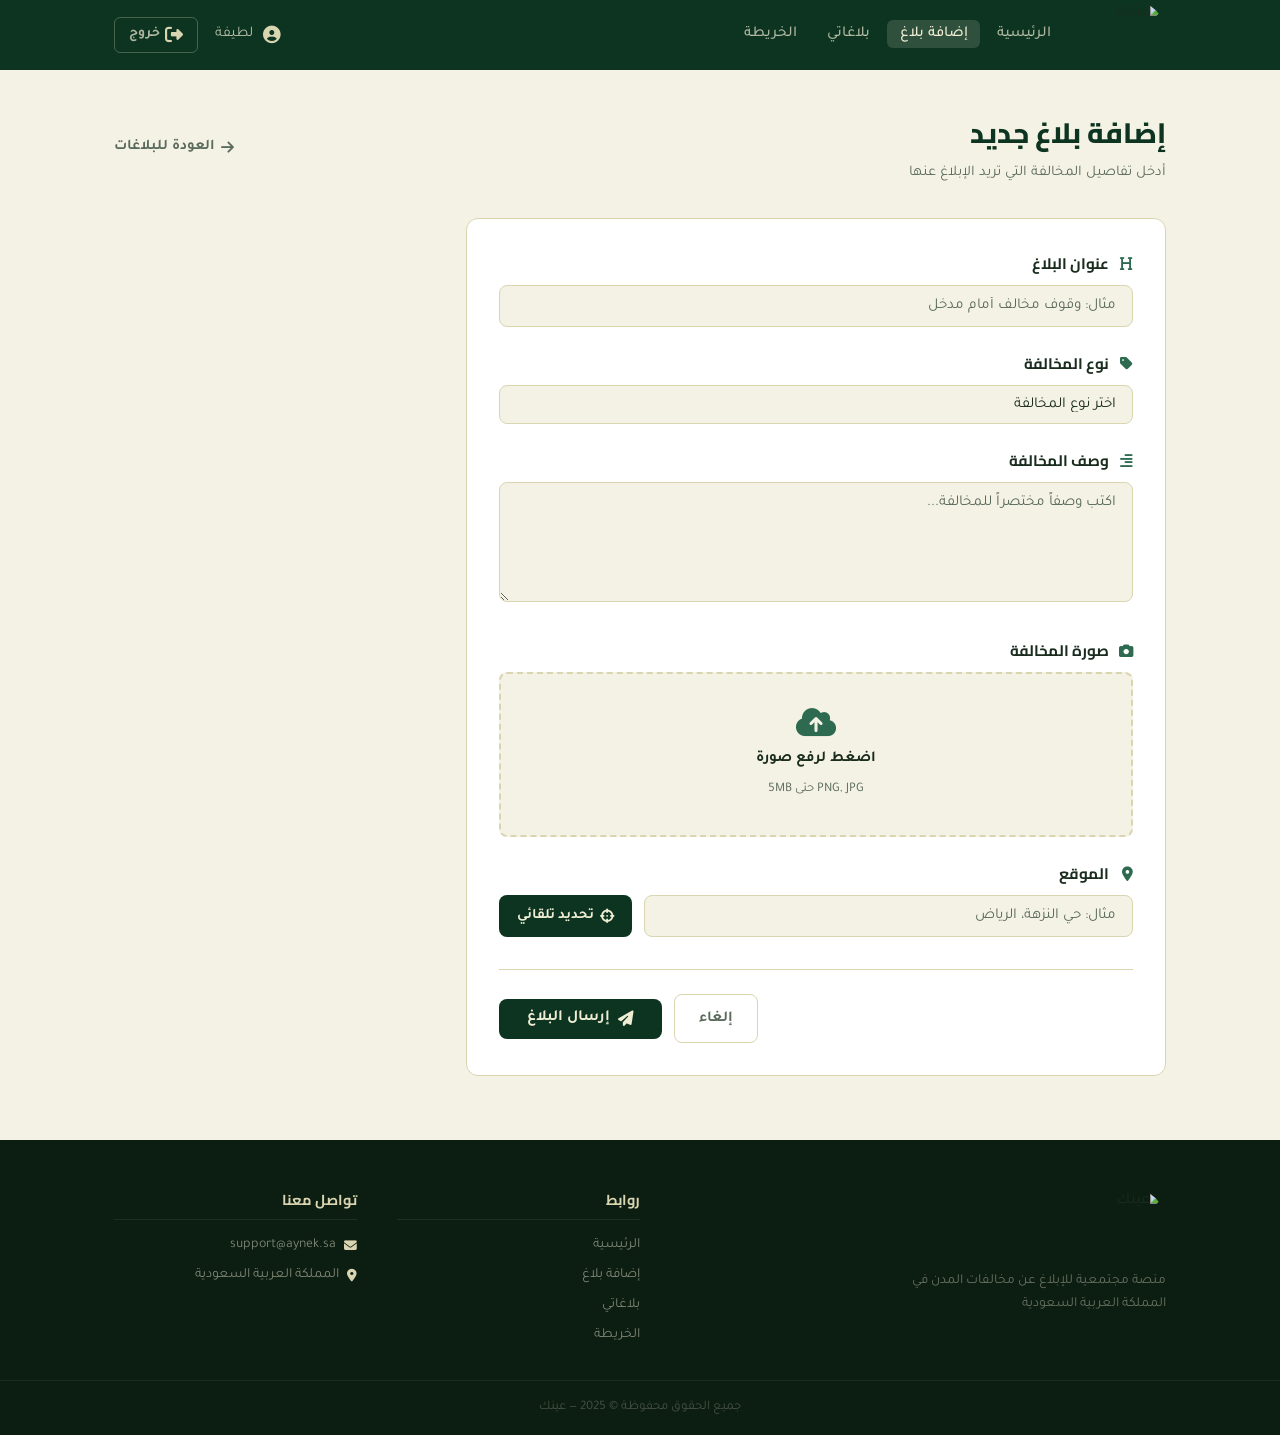
==== Pages/create-report.html @ a090e620 "index-reportlist-addreport" ====
<!DOCTYPE html>
<html lang="ar" dir="rtl">
    <head>
        <meta charset="UTF-8" />
        <meta name="viewport" content="width=device-width, initial-scale=1.0"/>
        <title>عينك — إضافة بلاغ</title>
        <link rel="stylesheet" href="../CSS/main.css"/>
        <link rel="stylesheet" href="../CSS/create-report.css"/>
        <link rel="stylesheet" href="https://cdnjs.cloudflare.com/ajax/libs/font-awesome/6.5.0/css/all.min.css"/>
        <link href="https://fonts.googleapis.com/css2?family=Tajawal:wght@400;500;700&family=Cairo:wght@700;800&display=swap" rel="stylesheet"/>
    </head>
    <body>

        <!-- NAVBAR -->
        <nav class="navbar">
            <div class="nav-inner">
                <a href="index.html" class="logo">
                    <img src="../Images/logo.png" alt="عينك"/>
                </a>
                <ul class="nav-links">
                    <li><a href="index.html">الرئيسية</a></li>
                    <li><a href="create-report.html" class="active">إضافة بلاغ</a></li>
                    <li><a href="my-reports.html">بلاغاتي</a></li>
                    <li><a href="map.html">الخريطة</a></li>
                </ul>
                <div class="nav-user">
                    <i class="fa-solid fa-circle-user"></i>
                    <span>لطيفة</span>
                    <a href="index.html" class="btn-logout">
                        <i class="fa-solid fa-right-from-bracket"></i> خروج
                    </a>
                </div>
                <button class="burger" id="burger">
                    <i class="fa-solid fa-bars"></i>
                </button>
            </div>
            <div class="mobile-nav" id="mobileNav">
                <a href="dashboard.html">الرئيسية</a>
                <a href="create-report.html">إضافة بلاغ</a>
                <a href="my-reports.html">بلاغاتي</a>
                <a href="map.html">الخريطة</a>
                <a href="index.html" class="btn-logout-mobile">خروج</a>
            </div>
        </nav>

        <!-- PAGE CONTENT -->
        <main class="page-main">
            <div class="container">

                <!-- Page Header -->
                <div class="page-header">
                    <div>
                        <h1>إضافة بلاغ جديد</h1>
                        <p>أدخل تفاصيل المخالفة التي تريد الإبلاغ عنها</p>
                    </div>
                    <a href="my-reports.html" class="btn-back">
                        <i class="fa-solid fa-arrow-right"></i> العودة للبلاغات
                    </a>
                </div>

                <!-- Form -->
                <div class="form-wrapper">
                    <form action="my-reports.html" method="get">

                        <!-- Title -->
                        <div class="form-group">
                            <label for="title">
                                <i class="fa-solid fa-heading"></i> عنوان البلاغ
                            </label>
                            <input
                                type="text"
                                id="title"
                                name="title"
                                placeholder="مثال: وقوف مخالف أمام مدخل"
                            />
                        </div>

                        <!-- Category -->
                        <div class="form-group">
                            <label for="category">
                                <i class="fa-solid fa-tag"></i> نوع المخالفة
                            </label>
                            <select id="category" name="category">
                                <option value="" disabled selected>اختر نوع المخالفة</option>
                                <option value="parking">
                                    🚗 وقوف مخالف
                                </option>
                                <option value="sidewalk">
                                    🚶 إشغال رصيف المشاة
                                </option>
                                <option value="emergency">
                                    🚑 سد مخرج طوارئ
                                </option>
                                <option value="disabled">
                                    ♿ مواقف ذوي الاحتياجات
                                </option>
                                <option value="traffic">
                                    🚧 إعاقة حركة المرور
                                </option>
                                <option value="other">
                                    ⚠️ أخرى
                                </option>
                            </select>
                        </div>

                        <!-- Description -->
                        <div class="form-group">
                            <label for="description">
                                <i class="fa-solid fa-align-right"></i> وصف المخالفة
                            </label>
                            <textarea
                                id="description"
                                name="description"
                                rows="4"
                                placeholder="اكتب وصفاً مختصراً للمخالفة..."
                            ></textarea>
                        </div>

                        <!-- Image Upload -->
                        <div class="form-group">
                            <label>
                                <i class="fa-solid fa-camera"></i> صورة المخالفة
                            </label>
                            <div class="upload-area" onclick="document.getElementById('imageInput').click()">
                                <i class="fa-solid fa-cloud-arrow-up"></i>
                                <p>اضغط لرفع صورة</p>
                                <span>PNG, JPG حتى 5MB</span>
                                <input type="file" id="imageInput" name="image" accept="image/*" hidden/>
                            </div>
                        </div>

                        <!-- Location -->
                        <div class="form-group">
                            <label>
                                <i class="fa-solid fa-location-dot"></i> الموقع
                            </label>
                            <div class="location-row">
                                <input
                                    type="text"
                                    id="location"
                                    name="location"
                                    placeholder="مثال: حي النزهة، الرياض"
                                />
                                <button type="button" class="btn-detect">
                                    <i class="fa-solid fa-crosshairs"></i> تحديد تلقائي
                                </button>
                            </div>
                        </div>

                        <!-- Submit -->
                        <div class="form-submit">
                            <a href="my-reports.html" class="btn-cancel-form">إلغاء</a>
                            <button type="submit" class="btn-submit">
                                <i class="fa-solid fa-paper-plane"></i> إرسال البلاغ
                            </button>
                        </div>

                    </form>
                </div>

            </div>
        </main>

        <!-- FOOTER -->
        <footer class="footer">
            <div class="footer-inner">
                <div class="footer-brand">
                    <img src="../Images/logo.png" alt="عينك"/>
                    <p>منصة مجتمعية للإبلاغ عن مخالفات المدن في المملكة العربية السعودية</p>
                </div>
                <div class="footer-links">
                    <h5>روابط</h5>
                    <a href="dashboard.html">الرئيسية</a>
                    <a href="create-report.html">إضافة بلاغ</a>
                    <a href="my-reports.html">بلاغاتي</a>
                    <a href="map.html">الخريطة</a>
                </div>
                <div class="footer-links">
                    <h5>تواصل معنا</h5>
                    <span><i class="fa-solid fa-envelope"></i> support@aynek.sa</span>
                    <span><i class="fa-solid fa-location-dot"></i> المملكة العربية السعودية</span>
                </div>
            </div>
            <div class="footer-bottom">
                <p>جميع الحقوق محفوظة &copy; 2025 — عينك</p>
            </div>
        </footer>

    </body>
</html>
---- CSS/main.css ----
@import url('https://fonts.googleapis.com/css2?family=Tajawal:wght@400;500;700&family=Cairo:wght@700;800&display=swap');

/* =====================
   Variables
===================== */
:root {
  --green:      #0d3421;
  --green-mid:  #2D6A4F;
  --sand:       #EFEDD4;
  --sand-dark:  #D9D5B0;
  --bg:         #F4F2E4;
  --surface:    #FFFFFF;
  --border:     #D9D5B0;
  --text:       #1A2C1E;
  --muted:      #5A6B5E;
}

/* =====================
   Reset
===================== */
* {
  box-sizing: border-box;
  margin: 0;
  padding: 0;
}

html {
  direction: rtl;
  scroll-behavior: smooth;
}

body {
  font-family: 'Tajawal', sans-serif;
  background: var(--bg);
  color: var(--text);
  line-height: 1.7;
  font-size: 16px;
}

img {
  max-width: 100%;
  display: block;
}

a {
  text-decoration: none;
  color: inherit;
}

/* =====================
   Layout
===================== */
.container {
  max-width: 1100px;
  margin: 0 auto;
  padding: 0 1.5rem;
}

.section {
  padding: 4.5rem 0;
}

.bg-sand {
  background: var(--sand);
}

/* =====================
   Typography
===================== */
h2 {
  font-family: 'Cairo', sans-serif;
  font-size: 1.75rem;
  font-weight: 800;
  color: var(--green);
  margin-bottom: 0.75rem;
}

.section-label {
  display: inline-block;
  font-size: 0.82rem;
  font-weight: 700;
  color: var(--green-mid);
  background: rgba(26,77,46,0.08);
  border: 1px solid rgba(26,77,46,0.15);
  padding: 0.18rem 0.8rem;
  border-radius: 20px;
  margin-bottom: 0.6rem;
}

.section-label.light {
  color: var(--sand);
  background: rgba(239,237,212,0.15);
  border-color: rgba(239,237,212,0.2);
}

.section-desc {
  color: var(--muted);
  font-size: 0.97rem;
  max-width: 600px;
  margin-bottom: 2.5rem;
}

.light-h2 {
  color: var(--sand);
}

/* =====================
   Buttons
===================== */
.btn-green {
  display: inline-block;
  background: var(--green);
  color: var(--sand);
  padding: 0.65rem 1.5rem;
  border-radius: 8px;
  font-family: 'Tajawal', sans-serif;
  font-size: 0.97rem;
  font-weight: 700;
  transition: background 0.2s;
}

.btn-green:hover {
  background: var(--green-mid);
  color: var(--sand);
}

.btn-outline {
  display: inline-block;
  background: transparent;
  color: rgba(239,237,212,0.85);
  border: 1.5px solid rgba(239,237,212,0.4);
  padding: 0.65rem 1.5rem;
  border-radius: 8px;
  font-family: 'Tajawal', sans-serif;
  font-size: 0.97rem;
  font-weight: 600;
  transition: all 0.2s;
}

.btn-outline:hover {
  border-color: var(--sand);
  color: var(--sand);
}

.btn-outline-dark {
  display: inline-block;
  background: transparent;
  color: var(--green);
  border: 1.5px solid var(--green);
  padding: 0.65rem 1.5rem;
  border-radius: 8px;
  font-family: 'Tajawal', sans-serif;
  font-size: 0.97rem;
  font-weight: 600;
  transition: all 0.2s;
}

.btn-outline-dark:hover {
  background: var(--green);
  color: var(--sand);
}

/* =====================
   Navbar
===================== */
.navbar {
  background: var(--green);
  position: sticky;
  top: 0;
  z-index: 100;
}

.nav-inner {
  max-width: 1100px;
  margin: 0 auto;
  padding: 0 1.5rem;
  height: 70px;
  display: flex;
  align-items: center;
  gap: 2rem;
}

.logo img {
  height: 70px;
  width: 70px;
  border-radius: 50%;
  object-fit: cover;
}

.nav-links {
  list-style: none;
  display: flex;
  gap: 0.25rem;
  flex: 1;
}

.nav-links a {
  padding: 0.4rem 0.8rem;
  border-radius: 6px;
  color: rgba(239,237,212,0.7);
  font-size: 0.95rem;
  font-weight: 500;
  transition: all 0.2s;
}

.nav-links a:hover {
  background: rgba(239,237,212,0.1);
  color: var(--sand);
}

.nav-auth {
  display: flex;
  align-items: center;
  gap: 0.75rem;
  margin-right: auto;
}

.nav-auth a:first-child {
  color: rgba(239,237,212,0.7);
  font-size: 0.92rem;
  transition: color 0.2s;
}

.nav-auth a:first-child:hover {
  color: var(--sand);
}

.burger {
  display: none;
  background: none;
  border: none;
  color: var(--sand);
  font-size: 1.2rem;
  cursor: pointer;
  margin-right: auto;
}

.mobile-nav {
  display: none;
  flex-direction: column;
  padding: 0.75rem 1.5rem 1.25rem;
  gap: 0.25rem;
  border-top: 1px solid rgba(239,237,212,0.1);
}

.mobile-nav.open {
  display: flex;
}

.mobile-nav a {
  padding: 0.6rem 0.75rem;
  color: rgba(239,237,212,0.7);
  border-radius: 6px;
  font-size: 0.97rem;
  transition: all 0.2s;
}

.mobile-nav a:hover {
  background: rgba(239,237,212,0.1);
  color: var(--sand);
}

.mobile-nav .btn-green {
  margin-top: 0.5rem;
  text-align: center;
}

/* =====================
   Footer
===================== */
.footer {
  background: #0C1D12;
}

.footer-inner {
  display: grid;
  grid-template-columns: 2fr 1fr 1fr;
  gap: 2.5rem;
  padding: 3rem 1.5rem 2rem;
  max-width: 1100px;
  margin: 0 auto;
}

.footer-brand img {
  height: 70px;
  width: 70px;
  border-radius: 50%;
  object-fit: cover;
  margin-bottom: 0.75rem;
}

.footer-brand p {
  font-size: 0.86rem;
  color: rgba(239,237,212,0.4);
  margin: 0;
  max-width: 260px;
}

.footer-links {
  display: flex;
  flex-direction: column;
  gap: 0.4rem;
}

.footer-links h5 {
  font-family: 'Cairo', sans-serif;
  font-size: 0.9rem;
  color: var(--sand-dark);
  margin-bottom: 0.5rem;
  padding-bottom: 0.4rem;
  border-bottom: 1px solid rgba(239,237,212,0.08);
}

.footer-links a {
  font-size: 0.87rem;
  color: rgba(239,237,212,0.5);
  transition: color 0.2s;
}

.footer-links a:hover {
  color: var(--sand);
}

.footer-links span {
  display: flex;
  align-items: center;
  gap: 0.5rem;
  font-size: 0.87rem;
  color: rgba(239,237,212,0.5);
}

.footer-links span i {
  color: var(--sand-dark);
  font-size: 0.8rem;
}

.footer-bottom {
  border-top: 1px solid rgba(239,237,212,0.07);
  text-align: center;
  padding: 1rem;
}

.footer-bottom p {
  font-size: 0.82rem;
  color: rgba(239,237,212,0.25);
  margin: 0;
}

/* =====================
   Responsive
===================== */
@media (max-width: 900px) {
  .nav-links {
    display: none;
  }

  .nav-auth {
    display: none;
  }

  .burger {
    display: block;
  }

  .footer-inner {
    grid-template-columns: 1fr;
    gap: 2rem;
  }
}

@media (max-width: 600px) {
  h2 {
    font-size: 1.45rem;
  }

  .section {
    padding: 3rem 0;
  }
}
---- CSS/create-report.css ----
/* =====================
   Page Layout
===================== */
.page-main {
    padding: 2.5rem 0 4rem;
    min-height: calc(100vh - 70px);
}

.page-header {
    display: flex;
    align-items: center;
    justify-content: space-between;
    margin-bottom: 2rem;
    flex-wrap: wrap;
    gap: 1rem;
}

.page-header h1 {
    font-family: 'Cairo', sans-serif;
    font-size: 1.75rem;
    font-weight: 800;
    color: var(--green);
    margin-bottom: 0.2rem;
}

.page-header p {
    font-size: 0.92rem;
    color: var(--muted);
    margin: 0;
}

/* =====================
   Navbar Extras
===================== */
.nav-links a.active {
    background: rgba(239,237,212,0.15);
    color: var(--sand);
}

.nav-user {
    display: flex;
    align-items: center;
    gap: 0.6rem;
    margin-right: auto;
    color: rgba(239,237,212,0.75);
    font-size: 0.92rem;
}

.nav-user i {
    font-size: 1.1rem;
    color: var(--sand-dark);
}

.btn-logout {
    display: inline-flex;
    align-items: center;
    gap: 0.35rem;
    padding: 0.35rem 0.85rem;
    border: 1.5px solid rgba(239,237,212,0.25);
    border-radius: 6px;
    color: rgba(239,237,212,0.7);
    font-size: 0.87rem;
    font-weight: 600;
    transition: all 0.2s;
    margin-right: 0.5rem;
}

.btn-logout:hover {
    border-color: var(--sand);
    color: var(--sand);
}

.btn-logout-mobile {
    margin-top: 0.5rem;
    padding: 0.6rem 0.75rem;
    color: rgba(239,237,212,0.7) !important;
    border-top: 1px solid rgba(239,237,212,0.1);
}

/* =====================
   Back Button
===================== */
.btn-back {
    display: inline-flex;
    align-items: center;
    gap: 0.4rem;
    color: var(--muted);
    font-size: 0.92rem;
    font-weight: 600;
    transition: color 0.2s;
}

.btn-back:hover {
    color: var(--green);
}

/* =====================
   Form Wrapper
===================== */
.form-wrapper {
    background: var(--surface);
    border: 1px solid var(--border);
    border-radius: 12px;
    padding: 2rem;
    max-width: 700px;
}

/* =====================
   Form Groups
===================== */
.form-group {
    margin-bottom: 1.5rem;
}

.form-group label {
    display: flex;
    align-items: center;
    gap: 0.5rem;
    font-family: 'Cairo', sans-serif;
    font-size: 0.95rem;
    font-weight: 700;
    color: var(--text);
    margin-bottom: 0.5rem;
}

.form-group label i {
    color: var(--green-mid);
    font-size: 0.9rem;
    width: 16px;
}

.form-group input[type="text"],
.form-group select,
.form-group textarea {
    width: 100%;
    padding: 0.7rem 1rem;
    border: 1.5px solid var(--border);
    border-radius: 8px;
    font-family: 'Tajawal', sans-serif;
    font-size: 0.95rem;
    color: var(--text);
    background: var(--bg);
    direction: rtl;
    transition: border-color 0.2s;
    outline: none;
}

.form-group input[type="text"]:focus,
.form-group select:focus,
.form-group textarea:focus {
    border-color: var(--green);
}

.form-group input::placeholder,
.form-group textarea::placeholder {
    color: var(--muted);
}

.form-group select {
    cursor: pointer;
    appearance: none;
}

.form-group textarea {
    resize: vertical;
    min-height: 120px;
}

/* =====================
   Image Upload
===================== */
.upload-area {
    border: 2px dashed var(--border);
    border-radius: 8px;
    padding: 2rem;
    text-align: center;
    cursor: pointer;
    transition: all 0.2s;
    background: var(--bg);
}

.upload-area:hover {
    border-color: var(--green);
    background: rgba(13,52,33,0.03);
}

.upload-area i {
    font-size: 2rem;
    color: var(--green-mid);
    display: block;
    margin-bottom: 0.5rem;
}

.upload-area p {
    font-size: 0.95rem;
    font-weight: 600;
    color: var(--text);
    margin: 0 0 0.25rem;
}

.upload-area span {
    font-size: 0.82rem;
    color: var(--muted);
}

/* =====================
   Location Row
===================== */
.location-row {
    display: flex;
    gap: 0.75rem;
}

.location-row input {
    flex: 1;
    padding: 0.7rem 1rem;
    border: 1.5px solid var(--border);
    border-radius: 8px;
    font-family: 'Tajawal', sans-serif;
    font-size: 0.95rem;
    color: var(--text);
    background: var(--bg);
    direction: rtl;
    transition: border-color 0.2s;
    outline: none;
}

.location-row input:focus {
    border-color: var(--green);
}

.location-row input::placeholder {
    color: var(--muted);
}

.btn-detect {
    display: inline-flex;
    align-items: center;
    gap: 0.4rem;
    background: var(--green);
    color: var(--sand);
    border: none;
    border-radius: 8px;
    padding: 0.7rem 1.1rem;
    font-family: 'Tajawal', sans-serif;
    font-size: 0.9rem;
    font-weight: 700;
    cursor: pointer;
    transition: background 0.2s;
    white-space: nowrap;
}

.btn-detect:hover {
    background: var(--green-mid);
}

/* =====================
   Form Submit
===================== */
.form-submit {
    display: flex;
    align-items: center;
    justify-content: flex-end;
    gap: 0.75rem;
    margin-top: 2rem;
    padding-top: 1.5rem;
    border-top: 1px solid var(--border);
}

.btn-cancel-form {
    padding: 0.65rem 1.5rem;
    border: 1.5px solid var(--border);
    border-radius: 8px;
    color: var(--muted);
    font-family: 'Tajawal', sans-serif;
    font-size: 0.95rem;
    font-weight: 600;
    transition: all 0.2s;
    text-decoration: none;
}

.btn-cancel-form:hover {
    border-color: var(--text);
    color: var(--text);
}

.btn-submit {
    display: inline-flex;
    align-items: center;
    gap: 0.5rem;
    background: var(--green);
    color: var(--sand);
    border: none;
    border-radius: 8px;
    padding: 0.65rem 1.75rem;
    font-family: 'Tajawal', sans-serif;
    font-size: 0.97rem;
    font-weight: 700;
    cursor: pointer;
    transition: background 0.2s;
}

.btn-submit:hover {
    background: var(--green-mid);
}

/* =====================
   Responsive
===================== */
@media (max-width: 900px) {
    .nav-user {
        display: none;
    }
}

@media (max-width: 600px) {
    .page-header {
        flex-direction: column;
        align-items: flex-start;
    }

    .form-wrapper {
        padding: 1.25rem;
    }

    .location-row {
        flex-direction: column;
    }

    .form-submit {
        flex-direction: column-reverse;
        align-items: stretch;
    }

    .btn-cancel-form,
    .btn-submit {
        text-align: center;
        justify-content: center;
    }
}
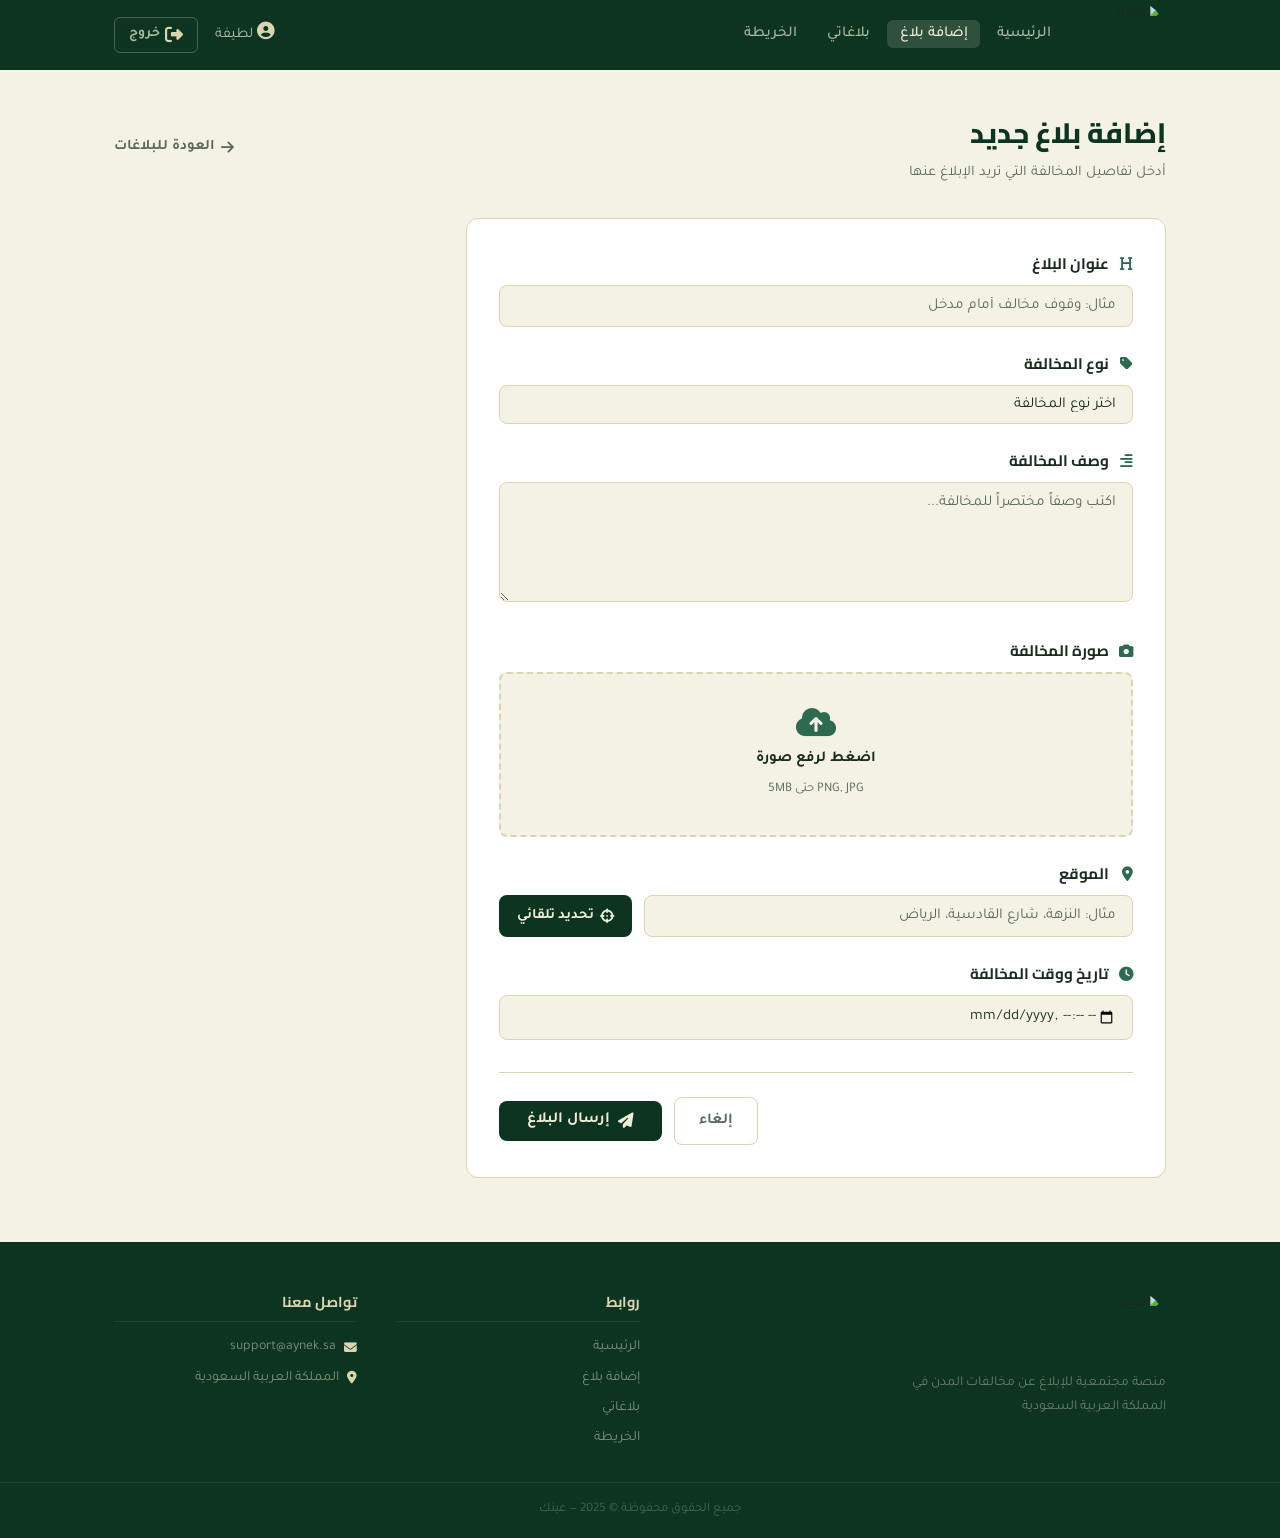
==== commit 91ad6fb4: "user page, header footer changes" ====
--- a/Pages/create-report.html
+++ b/Pages/create-report.html
@@ -24,8 +24,10 @@
                     <li><a href="map.html">الخريطة</a></li>
                 </ul>
                 <div class="nav-user">
-                    <i class="fa-solid fa-circle-user"></i>
-                    <span>لطيفة</span>
+                    <a href="profile.html" class="nav-username">
+                        <i class="fa-solid fa-circle-user"></i>
+                        <span>لطيفة</span>
+                    </a>
                     <a href="index.html" class="btn-logout">
                         <i class="fa-solid fa-right-from-bracket"></i> خروج
                     </a>
@@ -135,16 +137,20 @@
                                 <i class="fa-solid fa-location-dot"></i> الموقع
                             </label>
                             <div class="location-row">
-                                <input
-                                    type="text"
-                                    id="location"
-                                    name="location"
-                                    placeholder="مثال: حي النزهة، الرياض"
-                                />
+                                <input type="text" id="location" name="location" placeholder="مثال: النزهة، شارع القادسية، الرياض">
+                                <input type="hidden" id="lat" name="lat"/>
+                                <input type="hidden" id="lng" name="lng"/>
                                 <button type="button" class="btn-detect">
                                     <i class="fa-solid fa-crosshairs"></i> تحديد تلقائي
                                 </button>
                             </div>
+                        </div>
+
+                        <div class="form-group">
+                            <label for="datetime">
+                                <i class="fa-solid fa-clock"></i> تاريخ ووقت المخالفة
+                            </label>
+                            <input type="datetime-local" id="datetime" name="datetime">
                         </div>
 
                         <!-- Submit -->
@@ -185,6 +191,6 @@
                 <p>جميع الحقوق محفوظة &copy; 2025 — عينك</p>
             </div>
         </footer>
-
+        <script src="../JavaScript/create-report.js"></script>
     </body>
 </html>
--- a/CSS/main.css
+++ b/CSS/main.css
@@ -35,6 +35,9 @@
   color: var(--text);
   line-height: 1.7;
   font-size: 16px;
+    min-height: 100vh;
+  display: flex;
+  flex-direction: column;
 }
 
 img {
@@ -54,6 +57,10 @@
   max-width: 1100px;
   margin: 0 auto;
   padding: 0 1.5rem;
+}
+main,
+.page-main {
+  flex: 1;
 }
 
 .section {
@@ -269,7 +276,7 @@
    Footer
 ===================== */
 .footer {
-  background: #0C1D12;
+  background: var(--green);
 }
 
 .footer-inner {
--- a/CSS/create-report.css
+++ b/CSS/create-report.css
@@ -255,6 +255,29 @@
 }
 
 /* =====================
+   Form Time
+===================== */
+
+input[type="datetime-local"] {
+    width: 100%;
+    padding: 0.7rem 1rem;
+    border: 1.5px solid var(--border);
+    border-radius: 8px; 
+    font-family: 'Tajawal', sans-serif;
+    font-size: 0.95rem;
+    color: var(--text);
+    background: var(--bg);
+    direction: ltr;
+    text-align: right;
+    transition: border-color 0.2s;
+    outline: none;
+}
+
+input[type="datetime-local"]:focus {
+    border-color: var(--green);
+}
+
+/* =====================
    Form Submit
 ===================== */
 .form-submit {
